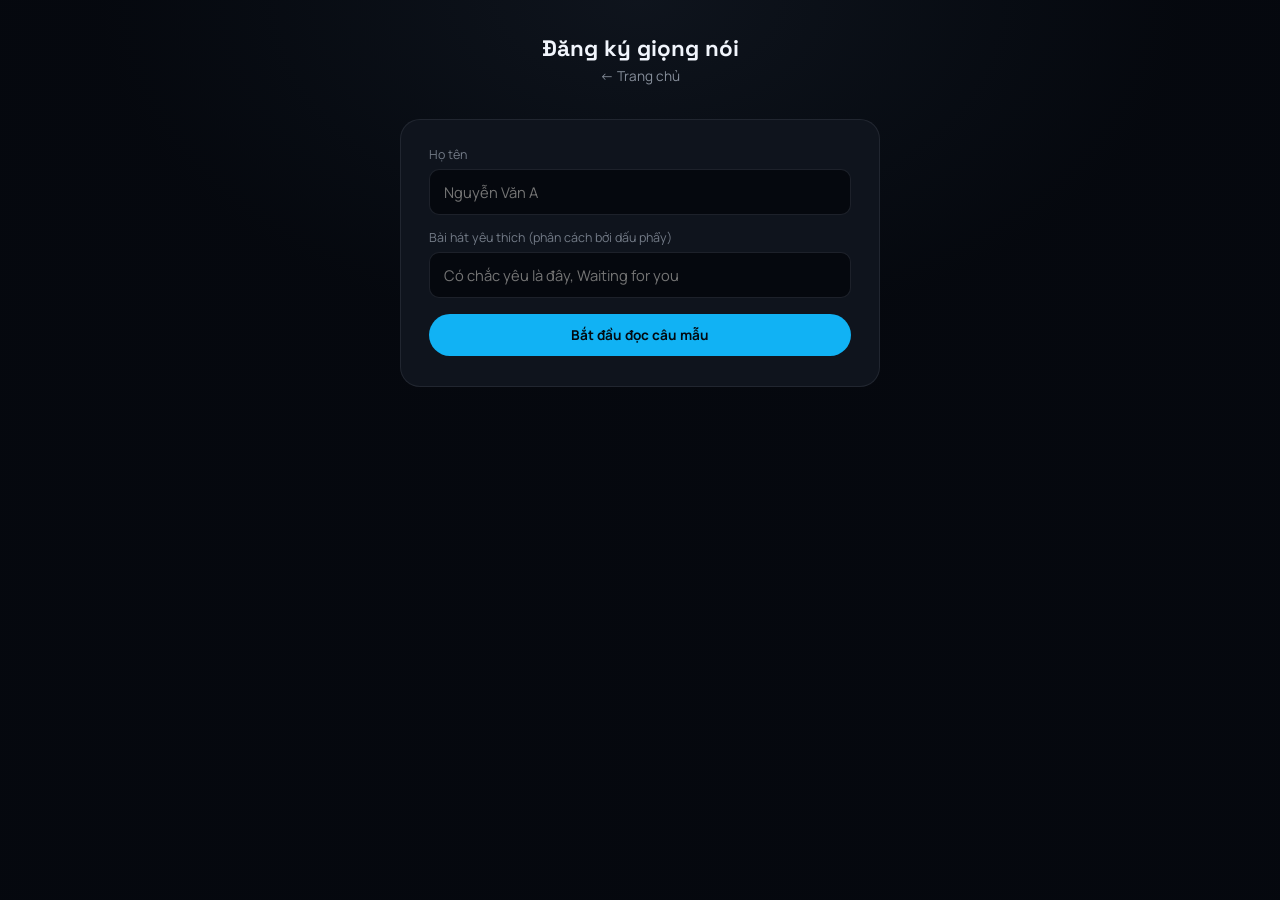
==== webapp/frontend/enroll.html @ fd75c54e "Add Module A handoff artifacts and Module B web app (backend, frontend, deploy) Bring in Module A's " ====
<!DOCTYPE html>
<html lang="vi">
<head>
<meta charset="UTF-8">
<title>Enroll — Đăng ký giọng nói</title>
<link rel="stylesheet" href="css/style.css">
</head>
<body>
<h1>Đăng ký giọng nói</h1>
<nav><a href="index.html">← Trang chủ</a></nav>

<div class="card" id="startCard">
  <label>Họ tên</label>
  <input type="text" id="nameInput" placeholder="Nguyễn Văn A">
  <label>Bài hát yêu thích (phân cách bởi dấu phẩy)</label>
  <input type="text" id="tracksInput" placeholder="Có chắc yêu là đây, Waiting for you">
  <button id="startBtn" style="width:100%; margin-top:16px">Bắt đầu đọc câu mẫu</button>
</div>

<div class="card" id="sentenceCard" style="display:none">
  <p class="muted" style="text-align:center">User ID: <span id="userIdLabel"></span></p>
  <div class="step-dots" id="stepDots"></div>
  <p class="muted" style="text-align:center">Câu <span id="idxLabel"></span> / 7</p>
  <p class="sentence" id="sentenceText"></p>
  <div class="mic-wrap">
    <button id="recordBtn" title="Ghi âm">
      <svg viewBox="0 0 24 24" fill="none" stroke="currentColor" stroke-width="1.8" stroke-linecap="round" stroke-linejoin="round"><path d="M12 15a3 3 0 0 0 3-3V6a3 3 0 0 0-6 0v6a3 3 0 0 0 3 3z"/><path d="M19 11a7 7 0 0 1-14 0"/><path d="M12 18v3"/></svg>
    </button>
  </div>
  <div style="display:flex; justify-content:center;">
    <button id="stopBtn" disabled>Dừng</button>
  </div>
  <p id="status"></p>
  <div style="display:flex; justify-content:center;">
    <button id="nextBtn" style="display:none">Câu tiếp theo</button>
  </div>
</div>

<div class="card" id="finishCard" style="display:none; text-align:center">
  <p>Đã đủ 7 câu đạt chất lượng.</p>
  <button id="finishBtn">Hoàn tất enroll</button>
  <p id="finishStatus"></p>
</div>

<script src="js/api.js"></script>
<script src="js/enroll.js"></script>
</body>
</html>
---- webapp/frontend/css/style.css ----
@import url('https://fonts.googleapis.com/css2?family=Space+Grotesk:wght@500;600;700&family=Manrope:wght@400;500;600;700&display=swap');

:root {
  --bg: oklch(0.135 0.015 260);
  --bg-elev: oklch(0.19 0.02 260);
  --bg-elev-2: oklch(0.23 0.02 260);
  --border: oklch(0.32 0.02 260 / 0.6);
  --text-hi: oklch(0.97 0.01 260);
  --text-lo: oklch(0.65 0.02 260);
  --text-muted: oklch(0.58 0.02 260);

  --blue: oklch(0.72 0.15 235);
  --green: oklch(0.75 0.16 150);
  --orange: oklch(0.75 0.16 40);
  --purple: oklch(0.72 0.15 305);
  --amber: oklch(0.78 0.14 90);
}

* { box-sizing: border-box; }

body {
  margin: 0;
  min-height: 100vh;
  font-family: 'Manrope', system-ui, sans-serif;
  background: radial-gradient(900px 560px at 50% 0%, var(--bg-elev) 0%, var(--bg) 60%);
  color: var(--text-hi);
  display: flex;
  flex-direction: column;
  align-items: center;
  padding: 28px 20px 60px;
}

h1 {
  font-family: 'Space Grotesk', 'Manrope', sans-serif;
  font-size: 1.4rem;
  font-weight: 700;
  margin: 6px 0 4px;
  text-align: center;
}

nav {
  display: flex;
  gap: 16px;
  margin-bottom: 22px;
}

nav a {
  color: var(--text-lo);
  text-decoration: none;
  font-size: 0.85rem;
  display: flex;
  align-items: center;
  gap: 6px;
}
nav a:hover { color: var(--blue); }

.card {
  width: 100%;
  max-width: 480px;
  background: var(--bg-elev);
  border: 1px solid var(--border);
  border-radius: 20px;
  padding: 26px 28px;
  margin: 12px 0;
}

.sentence {
  font-family: 'Space Grotesk', sans-serif;
  font-size: 1.35rem;
  font-weight: 600;
  line-height: 1.5;
  text-align: center;
  margin: 18px 0 22px;
}

label {
  display: block;
  font-size: 0.78rem;
  color: var(--text-muted);
  margin: 14px 0 6px;
}
label:first-of-type { margin-top: 0; }

input[type=text], input[type=number] {
  width: 100%;
  padding: 12px 14px;
  background: var(--bg);
  border: 1px solid var(--border);
  border-radius: 10px;
  color: var(--text-hi);
  font-family: inherit;
  font-size: 0.92rem;
}
input:focus { outline: none; border-color: var(--blue); }

button {
  font-family: 'Manrope', sans-serif;
  font-weight: 700;
  font-size: 0.85rem;
  padding: 12px 22px;
  margin: 4px 6px 4px 0;
  border: none;
  border-radius: 999px;
  cursor: pointer;
  background: var(--blue);
  color: oklch(0.14 0.02 235);
}
button:disabled { cursor: default; opacity: 0.35; }
button#stopBtn, button#nextBtn { background: var(--bg-elev-2); color: var(--text-hi); border: 1px solid var(--border); }
button#retryBtn, button#finishBtn { background: var(--orange); color: oklch(0.15 0.02 40); }

/* circular mic button */
.mic-wrap { display: flex; justify-content: center; margin: 8px 0 18px; }
button#recordBtn {
  width: 96px; height: 96px; border-radius: 999px;
  background: var(--bg-elev-2);
  border: 2px solid var(--blue);
  color: var(--blue);
  display: flex; align-items: center; justify-content: center;
  padding: 0; margin: 0;
  position: relative;
}
button#recordBtn svg { width: 32px; height: 32px; }
button#recordBtn.recording {
  border-color: var(--amber);
  color: var(--amber);
  animation: micPulse 1.4s ease-out infinite;
}
@keyframes micPulse {
  0%   { box-shadow: 0 0 0 0 oklch(0.78 0.14 90 / 0.45); }
  70%  { box-shadow: 0 0 0 22px transparent; }
  100% { box-shadow: 0 0 0 0 transparent; }
}

#status { min-height: 1.4em; font-size: 0.85rem; color: var(--text-lo); text-align: center; }
#status.pass, #finishStatus.pass {
  color: var(--green);
  background: oklch(0.75 0.16 150 / 0.12);
  border: 1px solid oklch(0.75 0.16 150 / 0.4);
  border-radius: 10px; padding: 10px 14px; display: block;
}
#status.fail, #finishStatus.fail {
  color: var(--orange);
  background: oklch(0.75 0.16 40 / 0.12);
  border: 1px solid oklch(0.75 0.16 40 / 0.4);
  border-radius: 10px; padding: 10px 14px; display: block;
}

.muted { color: var(--text-muted); font-size: 0.8rem; }

/* 7-sentence progress dots */
.step-dots { display: flex; gap: 8px; justify-content: center; margin-bottom: 4px; }
.step-dots span {
  width: 26px; height: 26px; border-radius: 999px;
  display: flex; align-items: center; justify-content: center;
  font-size: 0.7rem; font-weight: 700;
  border: 1.5px solid var(--border); color: var(--text-muted);
}
.step-dots span.done { border-color: var(--green); background: oklch(0.75 0.16 150 / 0.18); color: var(--green); }
.step-dots span.current { border-color: var(--blue); background: oklch(0.72 0.15 235 / 0.18); color: var(--blue); }
.step-dots span.retry { border-color: var(--orange); background: oklch(0.75 0.16 40 / 0.18); color: var(--orange); }

/* chat result card, tinted by usecase */
#resultCard { max-width: 560px; }
#resultCard.result-general { border-color: oklch(0.72 0.15 235 / 0.4); box-shadow: 0 0 40px oklch(0.72 0.15 235 / 0.1); }
#resultCard.result-sv-success { border-color: oklch(0.75 0.16 150 / 0.4); box-shadow: 0 0 40px oklch(0.75 0.16 150 / 0.12); }
#resultCard.result-sv-fail { border-color: oklch(0.75 0.16 40 / 0.4); box-shadow: 0 0 40px oklch(0.75 0.16 40 / 0.12); }
#resultCard.result-sid { border-color: oklch(0.72 0.15 305 / 0.4); box-shadow: 0 0 40px oklch(0.72 0.15 305 / 0.12); }

#resultCard p { font-size: 0.9rem; margin: 8px 0; }
#resultCard b { color: var(--text-lo); font-weight: 600; }
#resultCard audio { width: 100%; margin-top: 10px; }

#svPanel, #sidPanel { margin-top: 14px; padding-top: 14px; border-top: 1px solid var(--border); }
#svMessage { font-family: 'Space Grotesk', sans-serif; font-weight: 600; font-size: 1rem; }

.track {
  display: flex; align-items: center; justify-content: space-between;
  gap: 12px; padding: 10px 14px; margin: 8px 0;
  background: oklch(0.72 0.15 305 / 0.08);
  border: 1px solid oklch(0.72 0.15 305 / 0.3);
  border-radius: 12px;
}
.track b { color: var(--text-hi); font-size: 0.9rem; }
.track audio { height: 32px; max-width: 180px; }
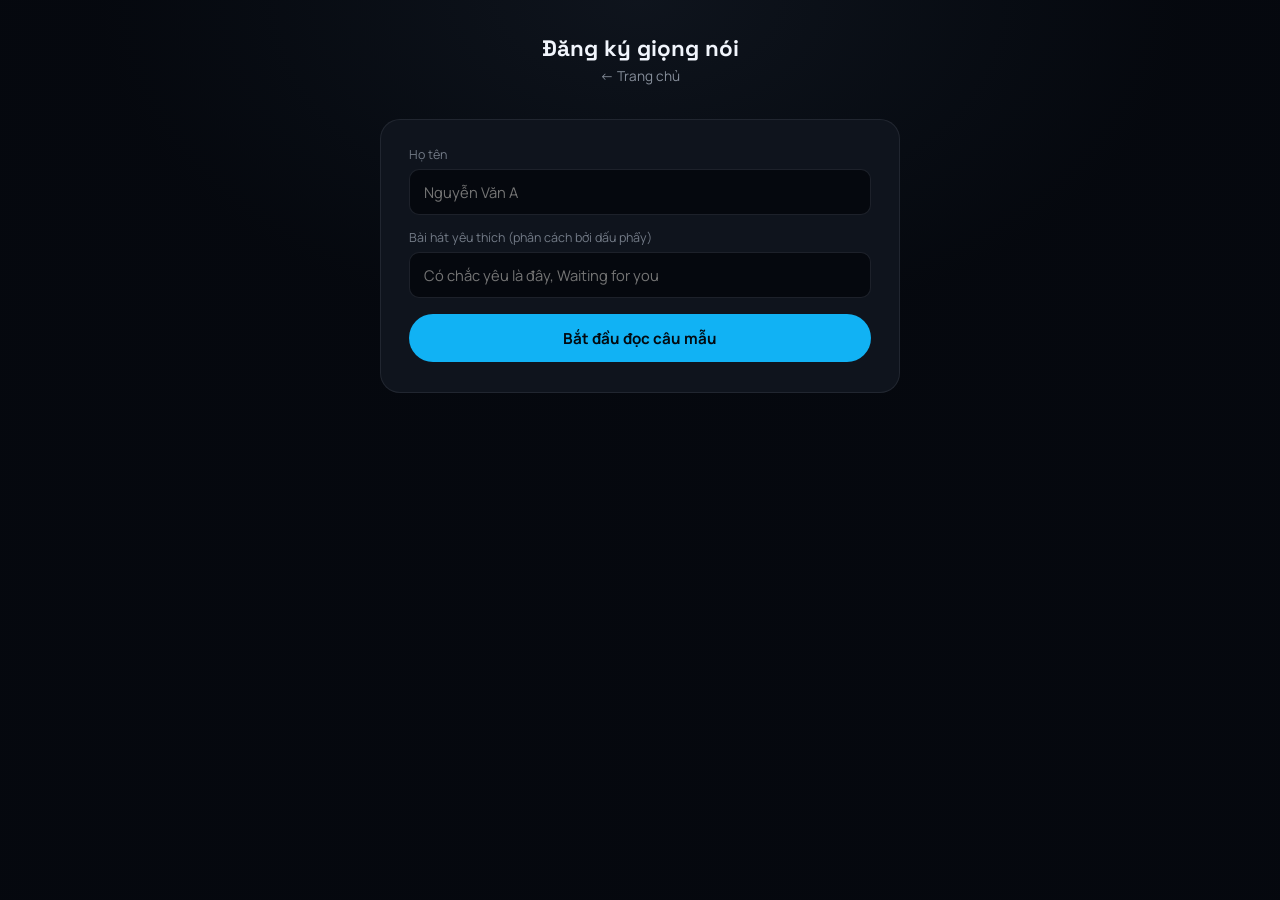
==== commit 53b4dee8: "Apply car-HMI usability fixes to frontend (research-backed) De-emphasize the manual user_id field (v" ====
--- a/webapp/frontend/enroll.html
+++ b/webapp/frontend/enroll.html
@@ -17,7 +17,7 @@
   <button id="startBtn" style="width:100%; margin-top:16px">Bắt đầu đọc câu mẫu</button>
 </div>
 
-<div class="card" id="sentenceCard" style="display:none">
+<div class="card" id="sentenceCard" style="display:none; max-width:640px">
   <p class="muted" style="text-align:center">User ID: <span id="userIdLabel"></span></p>
   <div class="step-dots" id="stepDots"></div>
   <p class="muted" style="text-align:center">Câu <span id="idxLabel"></span> / 7</p>
--- a/webapp/frontend/css/style.css
+++ b/webapp/frontend/css/style.css
@@ -54,14 +54,45 @@
 }
 nav a:hover { color: var(--blue); }
 
+.layout {
+  display: flex;
+  flex-wrap: wrap;
+  gap: 24px;
+  justify-content: center;
+  align-items: flex-start;
+  width: 100%;
+  max-width: 1080px;
+}
+
 .card {
   width: 100%;
-  max-width: 480px;
+  max-width: 520px;
   background: var(--bg-elev);
   border: 1px solid var(--border);
   border-radius: 20px;
   padding: 26px 28px;
   margin: 12px 0;
+}
+.layout .card { margin: 0; flex: 1 1 460px; }
+
+/* fix #1: user_id chỉ cần cho lệnh xác thực (SV) — để dạng ô nhỏ, thứ yếu,
+   không phải trường bắt buộc nổi bật nhất trên màn hình (ưu tiên voice-first) */
+.account-field {
+  display: flex;
+  align-items: center;
+  gap: 8px;
+  justify-content: center;
+  margin: 0 0 16px;
+  opacity: 0.75;
+}
+.account-field label {
+  margin: 0;
+  white-space: nowrap;
+}
+.account-field input[type=number] {
+  width: 84px;
+  padding: 8px 10px;
+  font-size: 0.85rem;
 }
 
 .sentence {
@@ -96,8 +127,9 @@
 button {
   font-family: 'Manrope', sans-serif;
   font-weight: 700;
-  font-size: 0.85rem;
-  padding: 12px 22px;
+  font-size: 0.95rem;
+  min-height: 48px;
+  padding: 12px 24px;
   margin: 4px 6px 4px 0;
   border: none;
   border-radius: 999px;
@@ -132,7 +164,7 @@
   100% { box-shadow: 0 0 0 0 transparent; }
 }
 
-#status { min-height: 1.4em; font-size: 0.85rem; color: var(--text-lo); text-align: center; }
+#status { min-height: 1.4em; font-size: 1.05rem; color: var(--text-lo); text-align: center; }
 #status.pass, #finishStatus.pass {
   color: var(--green);
   background: oklch(0.75 0.16 150 / 0.12);
@@ -146,14 +178,19 @@
   border-radius: 10px; padding: 10px 14px; display: block;
 }
 
-.muted { color: var(--text-muted); font-size: 0.8rem; }
+.muted { color: var(--text-muted); font-size: 0.95rem; }
+
+/* fix #4: chỉ dòng kết quả chính đáng đọc lúc lái mới hiện to; các dòng debug
+   nội bộ (intent/usecase — giá trị API, không phải nội dung cho người dùng)
+   ẩn khỏi luồng chính, chỉ còn trong DOM để debug/inspect khi cần. */
+.debug-line { display: none; }
 
 /* 7-sentence progress dots */
-.step-dots { display: flex; gap: 8px; justify-content: center; margin-bottom: 4px; }
+.step-dots { display: flex; gap: 10px; justify-content: center; margin-bottom: 4px; }
 .step-dots span {
-  width: 26px; height: 26px; border-radius: 999px;
+  width: 32px; height: 32px; border-radius: 999px;
   display: flex; align-items: center; justify-content: center;
-  font-size: 0.7rem; font-weight: 700;
+  font-size: 0.8rem; font-weight: 700;
   border: 1.5px solid var(--border); color: var(--text-muted);
 }
 .step-dots span.done { border-color: var(--green); background: oklch(0.75 0.16 150 / 0.18); color: var(--green); }
@@ -167,7 +204,7 @@
 #resultCard.result-sv-fail { border-color: oklch(0.75 0.16 40 / 0.4); box-shadow: 0 0 40px oklch(0.75 0.16 40 / 0.12); }
 #resultCard.result-sid { border-color: oklch(0.72 0.15 305 / 0.4); box-shadow: 0 0 40px oklch(0.72 0.15 305 / 0.12); }
 
-#resultCard p { font-size: 0.9rem; margin: 8px 0; }
+#resultCard p { font-size: 1.05rem; margin: 8px 0; }
 #resultCard b { color: var(--text-lo); font-weight: 600; }
 #resultCard audio { width: 100%; margin-top: 10px; }
 
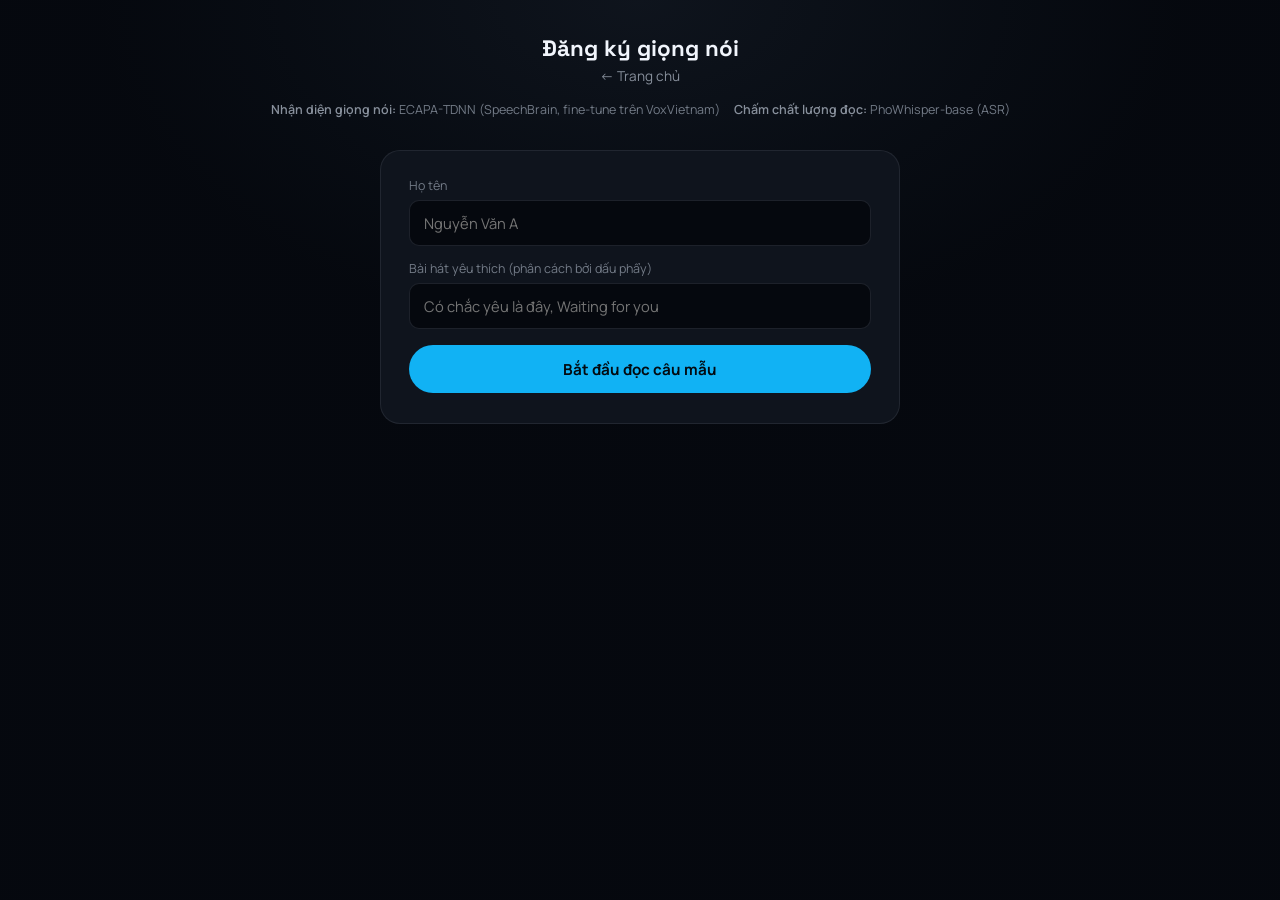
==== commit bdc9bf43: "Show which models power the recording pages Add a small model-info line to enroll.html and chat.html" ====
--- a/webapp/frontend/enroll.html
+++ b/webapp/frontend/enroll.html
@@ -8,6 +8,10 @@
 <body>
 <h1>Đăng ký giọng nói</h1>
 <nav><a href="index.html">← Trang chủ</a></nav>
+<div class="model-info">
+  <span><b>Nhận diện giọng nói:</b> ECAPA-TDNN (SpeechBrain, fine-tune trên VoxVietnam)</span>
+  <span><b>Chấm chất lượng đọc:</b> PhoWhisper-base (ASR)</span>
+</div>
 
 <div class="card" id="startCard">
   <label>Họ tên</label>
--- a/webapp/frontend/css/style.css
+++ b/webapp/frontend/css/style.css
@@ -180,6 +180,18 @@
 
 .muted { color: var(--text-muted); font-size: 0.95rem; }
 
+.model-info {
+  display: flex;
+  flex-wrap: wrap;
+  gap: 6px 14px;
+  justify-content: center;
+  font-size: 0.78rem;
+  color: var(--text-muted);
+  margin: -6px 0 20px;
+}
+.model-info span { white-space: nowrap; }
+.model-info b { color: var(--text-lo); font-weight: 600; }
+
 /* fix #4: chỉ dòng kết quả chính đáng đọc lúc lái mới hiện to; các dòng debug
    nội bộ (intent/usecase — giá trị API, không phải nội dung cho người dùng)
    ẩn khỏi luồng chính, chỉ còn trong DOM để debug/inspect khi cần. */
